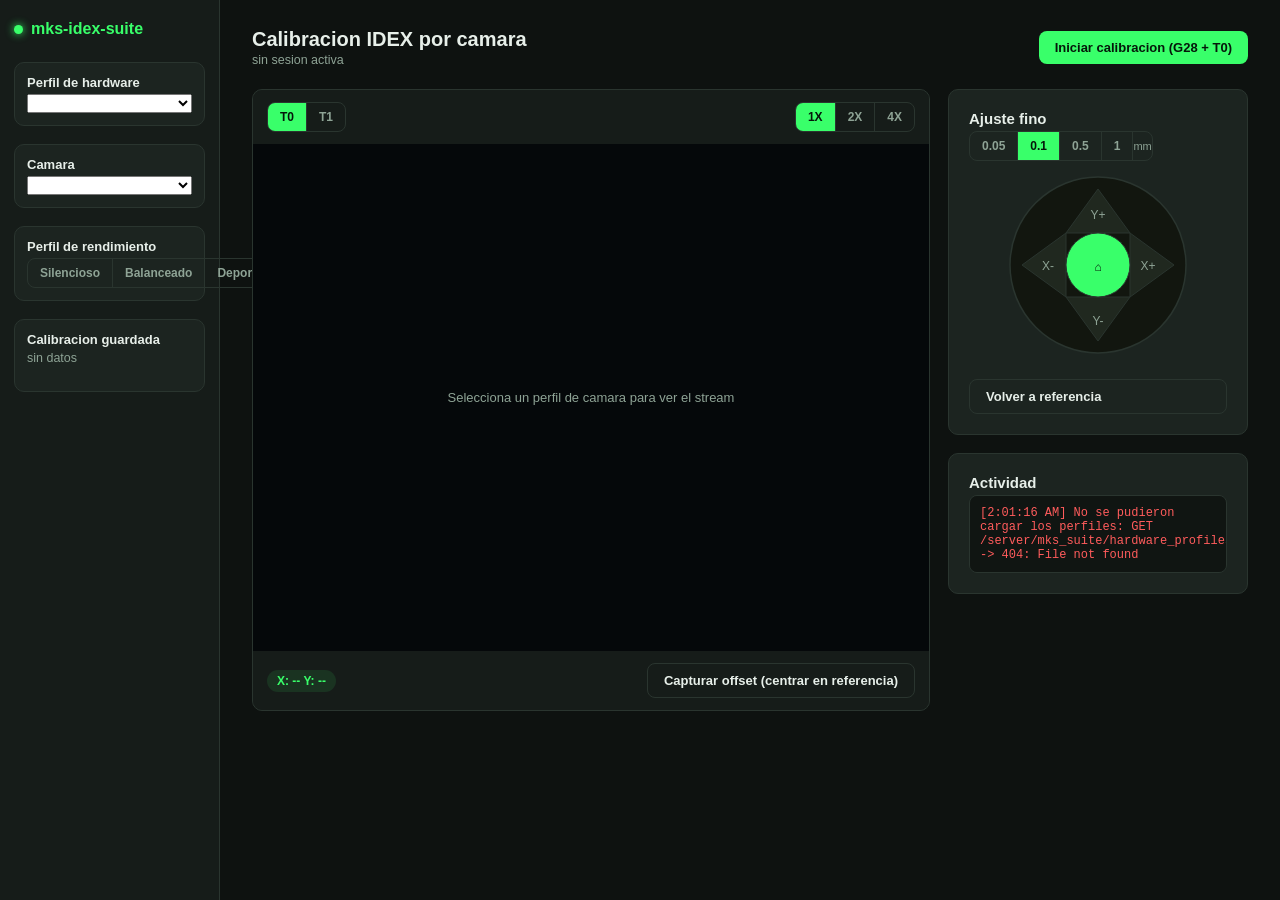
==== frontend/idex_calibration/index.html @ 8472dc5e "base" ====
<!doctype html>
<html lang="es">
<head>
<meta charset="utf-8" />
<meta name="viewport" content="width=device-width, initial-scale=1" />
<title>Calibracion IDEX por camara</title>
<link rel="stylesheet" href="../shared/theme.css" />
<link rel="stylesheet" href="calibration.css" />
</head>
<body>
<div class="mks-shell">
  <aside class="mks-sidebar">
    <div class="mks-brand"><span class="dot"></span> mks-idex-suite</div>
    <div class="mks-card" style="padding:12px;">
      <h3 style="font-size:13px;">Perfil de hardware</h3>
      <select id="hwProfileSelect" style="width:100%;"></select>
    </div>
    <div class="mks-card" style="padding:12px;">
      <h3 style="font-size:13px;">Camara</h3>
      <select id="camProfileSelect" style="width:100%;"></select>
    </div>
    <div class="mks-card" style="padding:12px;">
      <h3 style="font-size:13px;">Perfil de rendimiento</h3>
      <div class="mks-seg" id="perfSeg">
        <button data-mode="quiet">Silencioso</button>
        <button data-mode="balanced">Balanceado</button>
        <button data-mode="sport">Deportivo</button>
      </div>
    </div>
    <div class="mks-card" style="padding:12px;">
      <h3 style="font-size:13px;">Calibracion guardada</h3>
      <div class="hint" id="calibSummary">sin datos</div>
    </div>
  </aside>

  <main class="mks-main" style="max-width:none;">
    <div class="mks-topbar">
      <div>
        <h1 class="mks-title">Calibracion IDEX por camara</h1>
        <div class="mks-subtitle" id="sessionStatus">sin sesion activa</div>
      </div>
      <button class="mks-btn" id="startBtn">Iniciar calibracion (G28 + T0)</button>
    </div>

    <div class="cam-layout">
      <div class="cam-viewport-wrap">
        <div class="cam-overlay-top">
          <div class="mks-seg" id="toolSeg">
            <button data-tool="T0" class="active">T0</button>
            <button data-tool="T1">T1</button>
          </div>
          <div class="mks-seg" id="zoomSeg">
            <button data-zoom="1">1X</button>
            <button data-zoom="2">2X</button>
            <button data-zoom="4">4X</button>
          </div>
        </div>

        <div class="cam-viewport" id="camViewport">
          <img id="camStream" alt="stream de camara" />
          <svg id="camOverlay" class="cam-reticle" viewBox="0 0 400 300" preserveAspectRatio="xMidYMid slice"></svg>
          <div class="cam-placeholder" id="camPlaceholder">Selecciona un perfil de camara para ver el stream</div>
        </div>

        <div class="cam-overlay-bottom">
          <div id="posReadout" class="mks-badge">X: -- Y: --</div>
          <button class="mks-btn secondary" id="captureBtn">Capturar offset (centrar en referencia)</button>
        </div>
      </div>

      <div class="cam-side-panel">
        <div class="mks-card">
          <h3>Ajuste fino</h3>
          <div class="mks-seg" id="stepSeg">
            <button data-step="0.05">0.05</button>
            <button data-step="0.1" class="active">0.1</button>
            <button data-step="0.5">0.5</button>
            <button data-step="1">1</button>
            <span style="align-self:center;color:var(--text-dim);font-size:11px;">mm</span>
          </div>
          <div id="jogPadHolder"></div>
          <button class="mks-btn secondary" id="homeRefBtn" style="width:100%;margin-top:10px;">Volver a referencia</button>
        </div>
        <div class="mks-card">
          <h3>Actividad</h3>
          <div class="mks-log" id="activityLog"></div>
        </div>
      </div>
    </div>
  </main>
</div>

<script src="../shared/api.js"></script>
<script src="overlay.js"></script>
<script src="jogpad.js"></script>
<script src="calibration.js"></script>
</body>
</html>
---- frontend/shared/theme.css ----
:root {
  --bg: #0e1210;
  --bg-panel: #161c19;
  --bg-card: #1c2420;
  --bg-input: #101512;
  --border: #2a352f;
  --text: #e7efe9;
  --text-dim: #8ea395;
  --accent: #39ff6a;
  --accent-dim: #1f8a44;
  --accent-bg: rgba(57, 255, 106, 0.1);
  --danger: #ff5c5c;
  --warn: #ffb238;
  --radius: 10px;
  --font: -apple-system, BlinkMacSystemFont, "Segoe UI", Roboto, Helvetica, Arial, sans-serif;
  --mono: "SFMono-Regular", Consolas, "Liberation Mono", Menlo, monospace;
}

* { box-sizing: border-box; }

body {
  margin: 0;
  background: var(--bg);
  color: var(--text);
  font-family: var(--font);
  font-size: 14px;
}

a { color: var(--accent); }

.mks-shell {
  display: flex;
  min-height: 100vh;
}

.mks-sidebar {
  width: 220px;
  flex: none;
  background: var(--bg-panel);
  border-right: 1px solid var(--border);
  padding: 20px 14px;
}

.mks-brand {
  display: flex;
  align-items: center;
  gap: 8px;
  font-weight: 700;
  font-size: 16px;
  margin-bottom: 24px;
  color: var(--accent);
}

.mks-brand .dot {
  width: 9px;
  height: 9px;
  border-radius: 50%;
  background: var(--accent);
  box-shadow: 0 0 8px var(--accent);
}

.mks-nav a {
  display: block;
  padding: 8px 10px;
  border-radius: 8px;
  color: var(--text-dim);
  text-decoration: none;
  font-size: 13px;
  margin-bottom: 2px;
}
.mks-nav a.active, .mks-nav a:hover { background: var(--bg-card); color: var(--text); }

.mks-main {
  flex: 1;
  padding: 28px 32px;
  max-width: 1100px;
}

.mks-topbar {
  display: flex;
  justify-content: space-between;
  align-items: center;
  margin-bottom: 22px;
}

.mks-title { font-size: 20px; font-weight: 700; margin: 0; }
.mks-subtitle { color: var(--text-dim); font-size: 12.5px; margin-top: 2px; }

.mks-badge {
  display: inline-flex;
  align-items: center;
  gap: 6px;
  padding: 4px 10px;
  border-radius: 999px;
  background: var(--accent-bg);
  color: var(--accent);
  font-size: 12px;
  font-weight: 600;
}
.mks-badge.warn { background: rgba(255, 178, 56, 0.12); color: var(--warn); }
.mks-badge.danger { background: rgba(255, 92, 92, 0.12); color: var(--danger); }

.mks-card {
  background: var(--bg-card);
  border: 1px solid var(--border);
  border-radius: var(--radius);
  padding: 20px;
  margin-bottom: 18px;
}

.mks-card h3 { margin: 0 0 4px; font-size: 15px; }
.mks-card .hint { color: var(--text-dim); font-size: 12.5px; margin: 0 0 14px; }

.mks-grid { display: grid; grid-template-columns: 1fr 1fr; gap: 14px; }
.mks-grid.cols-3 { grid-template-columns: 1fr 1fr 1fr; }

.mks-field label {
  display: block;
  font-size: 12px;
  color: var(--text-dim);
  margin-bottom: 5px;
}

.mks-field select, .mks-field input[type=text], .mks-field input[type=number] {
  width: 100%;
  background: var(--bg-input);
  border: 1px solid var(--border);
  color: var(--text);
  border-radius: 7px;
  padding: 8px 10px;
  font-size: 13px;
  font-family: var(--mono);
}
.mks-field select:focus, .mks-field input:focus {
  outline: none;
  border-color: var(--accent-dim);
}

.mks-checkbox { display: flex; align-items: center; gap: 8px; font-size: 13px; }

.mks-btn {
  display: inline-flex;
  align-items: center;
  gap: 6px;
  background: var(--accent);
  color: #05170a;
  border: none;
  border-radius: 8px;
  padding: 9px 16px;
  font-weight: 700;
  font-size: 13px;
  cursor: pointer;
}
.mks-btn:hover { filter: brightness(1.08); }
.mks-btn:disabled { opacity: 0.45; cursor: not-allowed; }
.mks-btn.secondary { background: transparent; color: var(--text); border: 1px solid var(--border); }
.mks-btn.danger { background: var(--danger); color: #240202; }
.mks-btn.ghost { background: transparent; color: var(--accent); padding: 6px 10px; }

.mks-steps { list-style: none; margin: 0 0 20px; padding: 0; }
.mks-steps li {
  display: flex;
  align-items: center;
  gap: 10px;
  padding: 7px 0;
  font-size: 13px;
  color: var(--text-dim);
}
.mks-steps li .n {
  width: 20px; height: 20px; border-radius: 50%;
  border: 1px solid var(--border);
  display: flex; align-items: center; justify-content: center;
  font-size: 11px;
}
.mks-steps li.done { color: var(--text); }
.mks-steps li.done .n { background: var(--accent); border-color: var(--accent); color: #05170a; }
.mks-steps li.active { color: var(--accent); font-weight: 700; }
.mks-steps li.active .n { border-color: var(--accent); color: var(--accent); }

.mks-footer-actions {
  display: flex;
  justify-content: space-between;
  margin-top: 18px;
}

.mks-log {
  font-family: var(--mono);
  font-size: 12px;
  white-space: pre-wrap;
  background: var(--bg-input);
  border: 1px solid var(--border);
  border-radius: 8px;
  padding: 10px;
  max-height: 220px;
  overflow: auto;
}

.mks-toast {
  position: fixed;
  bottom: 20px;
  right: 20px;
  background: var(--bg-card);
  border: 1px solid var(--border);
  border-left: 3px solid var(--accent);
  padding: 12px 16px;
  border-radius: 8px;
  font-size: 13px;
  max-width: 340px;
  box-shadow: 0 8px 24px rgba(0,0,0,0.4);
}
.mks-toast.error { border-left-color: var(--danger); }
---- frontend/idex_calibration/calibration.css ----
.cam-layout {
  display: grid;
  grid-template-columns: 1fr 300px;
  gap: 18px;
  align-items: start;
}

.cam-viewport-wrap {
  background: var(--bg-card);
  border: 1px solid var(--border);
  border-radius: var(--radius);
  overflow: hidden;
}

.cam-viewport {
  position: relative;
  width: 100%;
  aspect-ratio: 4 / 3;
  background: #000;
  overflow: hidden;
}

.cam-viewport img#camStream {
  position: absolute;
  inset: 0;
  width: 100%;
  height: 100%;
  object-fit: cover;
  transform-origin: center center;
  transition: transform 0.15s ease-out;
}

.cam-reticle {
  position: absolute;
  inset: 0;
  width: 100%;
  height: 100%;
  pointer-events: none;
}

.cam-placeholder {
  position: absolute;
  inset: 0;
  display: flex;
  align-items: center;
  justify-content: center;
  color: var(--text-dim);
  font-size: 13px;
  text-align: center;
  padding: 20px;
  background: #05080a;
}

.cam-overlay-top, .cam-overlay-bottom {
  display: flex;
  justify-content: space-between;
  align-items: center;
  padding: 12px 14px;
  background: var(--bg-panel);
}

.mks-seg {
  display: inline-flex;
  border: 1px solid var(--border);
  border-radius: 8px;
  overflow: hidden;
}
.mks-seg button {
  background: transparent;
  border: none;
  color: var(--text-dim);
  padding: 7px 12px;
  font-size: 12px;
  font-weight: 600;
  cursor: pointer;
  border-right: 1px solid var(--border);
}
.mks-seg button:last-child { border-right: none; }
.mks-seg button.active { background: var(--accent); color: #05170a; }
.mks-seg button:hover:not(.active) { background: var(--bg-card); color: var(--text); }

.cam-side-panel { display: flex; flex-direction: column; gap: 0; }

/* ---- jog pad ------------------------------------------------------- */

.jogpad {
  width: 180px;
  height: 180px;
  margin: 14px auto;
  position: relative;
}
.jogpad svg { width: 100%; height: 100%; }
.jogpad .jog-btn {
  cursor: pointer;
}
.jogpad .jog-btn rect, .jogpad .jog-btn circle, .jogpad .jog-btn path {
  fill: #20281f;
  stroke: var(--border);
}
.jogpad .jog-btn:hover rect, .jogpad .jog-btn:hover path { fill: var(--accent-dim); }
.jogpad .jog-btn.home circle { fill: var(--accent); }
.jogpad .jog-btn.home:hover circle { fill: var(--accent); filter: brightness(1.15); }
.jogpad .jog-label { fill: var(--text-dim); font-size: 12px; font-family: var(--font); pointer-events: none; }
.jogpad .jog-btn.home .jog-label { fill: #05170a; }
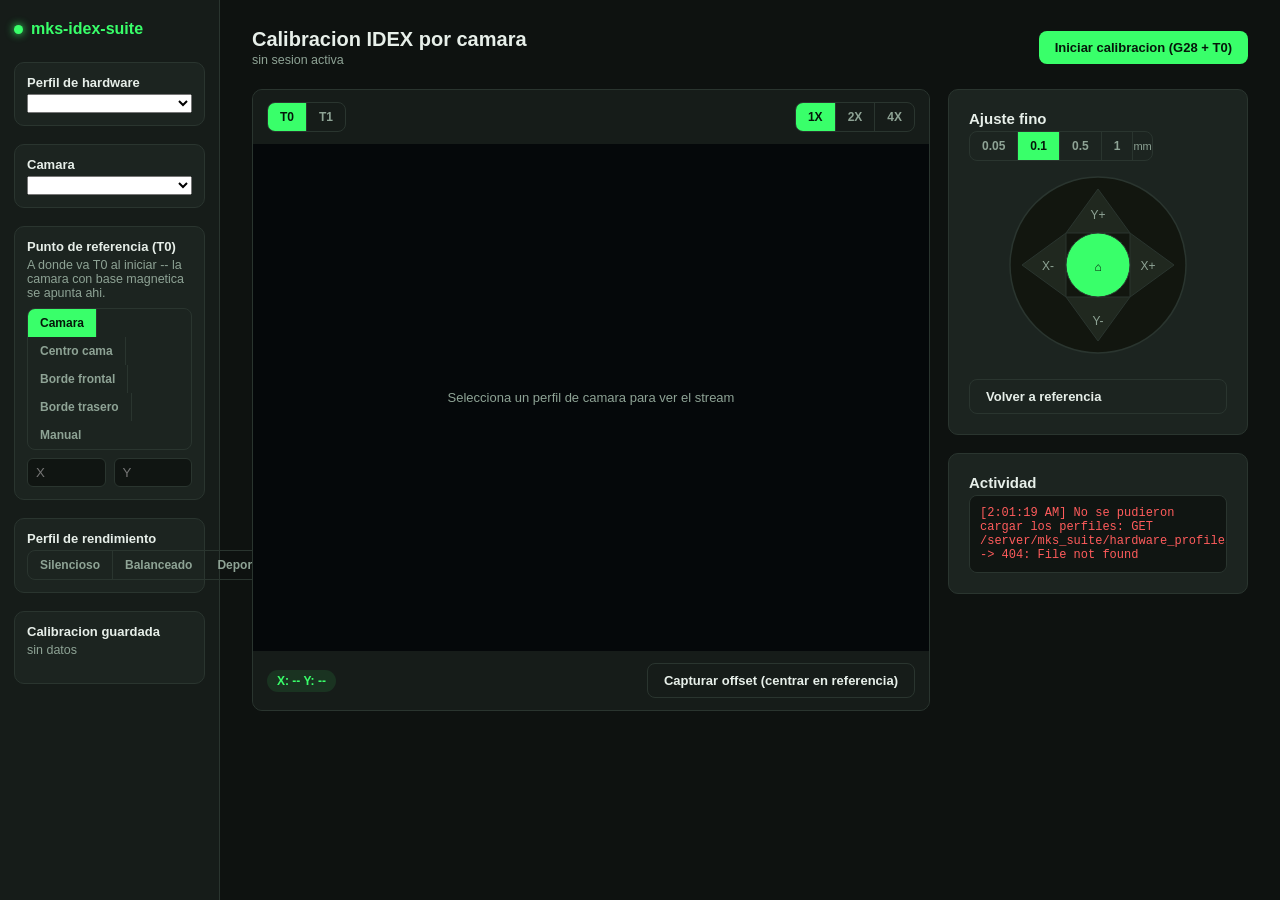
==== commit 4c6966c8: "Instalar nginx automaticamente si falta y agregar seleccion de punto de referencia en calibracion ID" ====
--- a/frontend/idex_calibration/index.html
+++ b/frontend/idex_calibration/index.html
@@ -18,6 +18,21 @@
     <div class="mks-card" style="padding:12px;">
       <h3 style="font-size:13px;">Camara</h3>
       <select id="camProfileSelect" style="width:100%;"></select>
+    </div>
+    <div class="mks-card" style="padding:12px;">
+      <h3 style="font-size:13px;">Punto de referencia (T0)</h3>
+      <p class="hint" style="margin:0 0 8px;">A donde va T0 al iniciar -- la camara con base magnetica se apunta ahi.</p>
+      <div class="mks-seg" id="refModeSeg" style="flex-wrap:wrap;">
+        <button data-refmode="camera" class="active">Camara</button>
+        <button data-refmode="bed_center">Centro cama</button>
+        <button data-refmode="bed_front">Borde frontal</button>
+        <button data-refmode="bed_back">Borde trasero</button>
+        <button data-refmode="manual">Manual</button>
+      </div>
+      <div id="refManualFields" hidden style="display:flex; gap:8px; margin-top:8px;">
+        <input type="number" id="refManualX" placeholder="X" style="width:50%; background:var(--bg-input); border:1px solid var(--border); color:var(--text); border-radius:6px; padding:6px 8px;" />
+        <input type="number" id="refManualY" placeholder="Y" style="width:50%; background:var(--bg-input); border:1px solid var(--border); color:var(--text); border-radius:6px; padding:6px 8px;" />
+      </div>
     </div>
     <div class="mks-card" style="padding:12px;">
       <h3 style="font-size:13px;">Perfil de rendimiento</h3>
